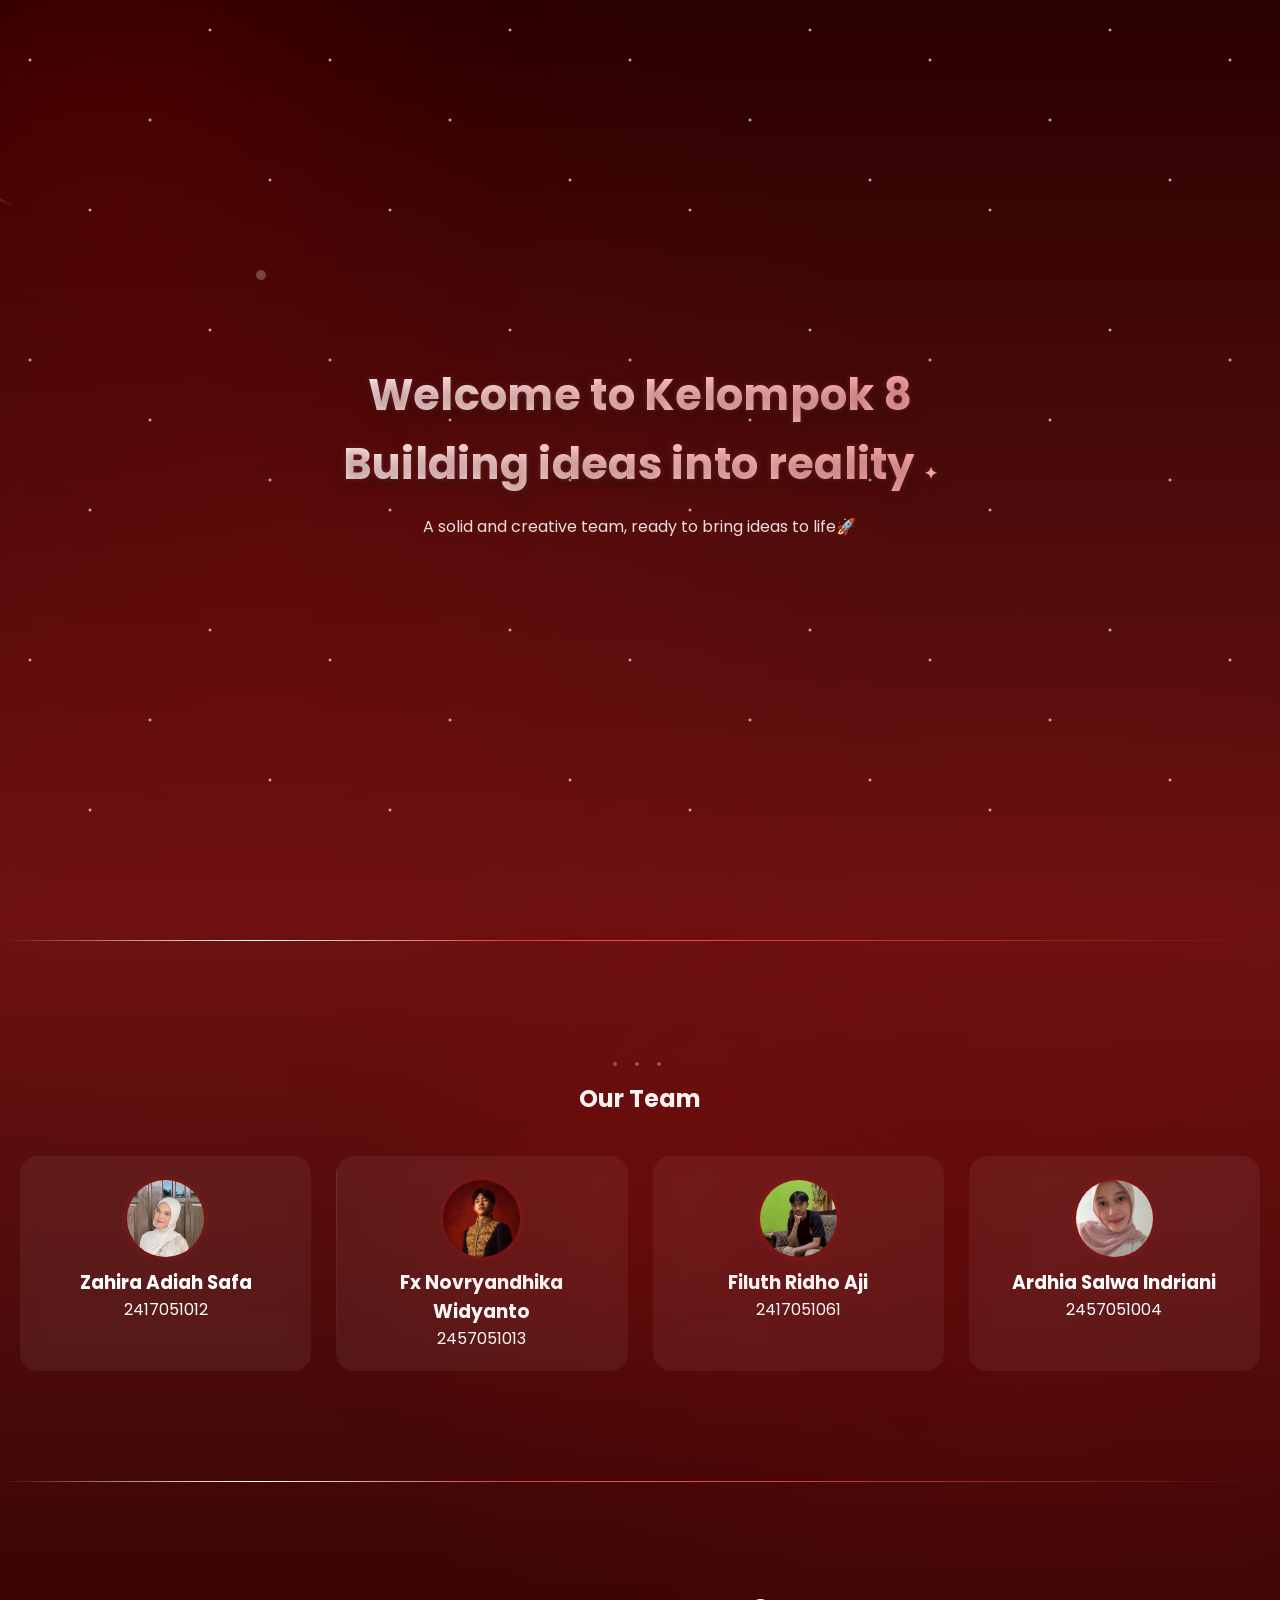
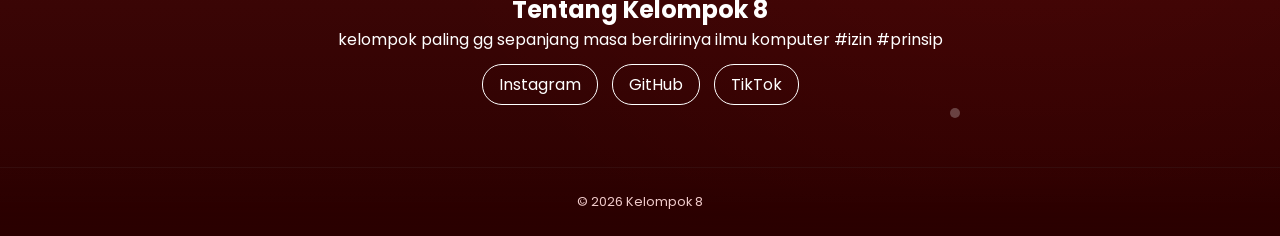
==== index.html @ f7de48f5 "Add files via upload" ====
<!DOCTYPE html>
<html lang="id">
<head>
    <meta charset="UTF-8">
    <meta name="viewport" content="width=device-width, initial-scale=1.0">
    <title>Kelompok 8</title>

    <link href="https://fonts.googleapis.com/css2?family=Poppins:wght@300;500;700&display=swap" rel="stylesheet">
    <link rel="stylesheet" href="style.css">
</head>
<body>

<header class="hero">
    <div class="hero-content">
        <h1>
            Welcome to <span class="highlight">Kelompok 8</span><br>
             Building ideas<span class="highlight"> into reality</span>
        </h1>

        <p>A solid and creative team, ready to bring ideas to life🚀</p>
    </div>
</header>

<div class="divider"></div>

<section class="team hidden">
    <h2>Our Team</h2>

    <div class="team-container">
        <div class="card">
            <img src="img/jahiraa.jpeg" alt="Zahira">
            <h3>Zahira Adiah Safa</h3>
            <p>2417051012</p>
        </div>

        <div class="card">
            <img src="img/fxx.jpeg" alt="Fx">
            <h3>Fx Novryandhika Widyanto</h3>
            <p>2457051013</p>
        </div>

        <div class="card">
            <img src="img/plt.jpeg" alt="pilut">
            <h3>Filuth Ridho Aji</h3>
            <p>2417051061</p>
        </div>

        <div class="card">
            <img src="img/salwa.jpeg" alt="Salwa">
            <h3>Ardhia Salwa Indriani</h3>
            <p>2457051004</p>
        </div>
    </div>
</section>

<div class="divider"></div>

<section class="about hidden">
    <h2>Tentang Kelompok 8</h2>

    <p class="desc">
        kelompok paling gg sepanjang masa berdirinya ilmu komputer #izin #prinsip 
    </p>

    <div class="social">
        <a href="#">Instagram</a>
        <a href="#">GitHub</a>
        <a href="#">TikTok</a>
    </div>
</section>

<footer>
    <p>© 2026 Kelompok 8</p>
</footer>

<script>
const observer = new IntersectionObserver(entries => {
    entries.forEach(entry => {
        if (entry.isIntersecting) {
            entry.target.classList.add("show");
        }
    });
});

document.querySelectorAll(".hidden").forEach(el => observer.observe(el));
</script>

</body>
</html>
---- style.css ----
* {
    margin: 0;
    padding: 0;
    box-sizing: border-box;
    font-family: 'Poppins', sans-serif;
}

body {
    background: 
        radial-gradient(circle at 20% 30%, rgba(255,0,0,0.08), transparent 40%),
        radial-gradient(circle at 80% 70%, rgba(255,0,0,0.08), transparent 40%),
        linear-gradient(180deg,#2a0000,#4a0a0a,#6b1111,#4a0a0a,#2a0000);
    color: #fff;
    overflow-x: hidden;
}

body::before {
    content: "";
    position: fixed;
    width: 500px;
    height: 500px;
    background: radial-gradient(circle, rgba(255,0,0,0.15), transparent);
    top: -150px;
    left: -150px;
    filter: blur(120px);
    animation: floatGlow 10s infinite alternate;
    z-index: 0;
}

body::after {
    content: "";
    position: fixed;
    inset: 0;
    background-image:
        radial-gradient(2px 2px at 10% 20%, #fff, transparent),
        radial-gradient(2px 2px at 30% 70%, #fff, transparent),
        radial-gradient(2px 2px at 50% 40%, #fff, transparent),
        radial-gradient(2px 2px at 70% 10%, #fff, transparent),
        radial-gradient(2px 2px at 90% 60%, #fff, transparent);
    background-size: 300px 300px;
    animation: sparkle 25s linear infinite;
    z-index: 0;
}

.hero {
    height: 100vh;
    display: flex;
    align-items: center;
    justify-content: center;
    text-align: center;
    position: relative;
    z-index: 1;
}

.hero::after {
    content: "";
    position: absolute;
    top: 20%;
    left: -100px;
    width: 120px;
    height: 2px;
    background: linear-gradient(90deg, white, transparent);
    transform: rotate(25deg);
    animation: shooting 6s infinite;
}

.hero::before {
    content: "";
    position: absolute;
    width: 10px;
    height: 10px;
    background: rgba(255,255,255,0.25);
    border-radius: 50%;
    top: 30%;
    left: 20%;
    animation: bubbleFloat 6s infinite;
}

.hero h1 {
    font-size: 2.7rem;
    line-height: 1.6;
    letter-spacing: 0.3px;
    background: linear-gradient(to right, #fff, #ffb3b3);
    -webkit-background-clip: text;
    -webkit-text-fill-color: transparent;
    text-shadow: 
        0 0 6px rgba(255,100,100,0.25),
        0 4px 15px rgba(0,0,0,0.4);
}

.hero h1::after {
    content: " ✦";
    font-size: 1rem;
    animation: sparkleBlink 1.5s infinite alternate;
}

.hero p {
    margin-top: 15px;
    color: #f2dede;
}

.highlight {
    color: #ffdede;
}

.divider {
    height: 1px;
    margin: 40px 0; /* dirapihin */
    background: linear-gradient(to right,transparent,#ff4d4d,transparent);
    position: relative;
    overflow: hidden;
}

.divider::after {
    content: "";
    position: absolute;
    width: 40%;
    height: 100%;
    background: linear-gradient(to right,transparent,#fff,transparent);
    animation: moveLine 4s infinite;
}

.team {
    padding: 70px 20px;
    text-align: center;
    position: relative;
    z-index: 1;
}

.team h2 {
    margin-bottom: 35px; /* 🔥 diperbaiki dari 100px */
    transform: translateY(-5px);
}

.team::before {
    content: "• • •";
    display: block;
    color: rgba(255,255,255,0.3);
    margin-bottom: 10px;
    letter-spacing: 6px;
}

.team::after {
    content: "";
    position: absolute;
    width: 400px;
    height: 200px;
    background: rgba(255,0,0,0.1);
    filter: blur(100px);
    top: 50%;
    left: 50%;
    transform: translate(-50%,-50%);
}

.team-container {
    display: grid;
    grid-template-columns: repeat(auto-fit,minmax(180px,1fr));
    gap: 25px;
}

.card {
    background: rgba(255,255,255,0.06);
    padding: 20px;
    border-radius: 18px;
    backdrop-filter: blur(10px);
    position: relative;
    overflow: hidden;
    transition: 0.4s;
}

.card::before {
    content: "";
    position: absolute;
    inset: 0;
    background: linear-gradient(120deg,transparent,rgba(255,255,255,0.25),transparent);
    transform: translateX(-100%);
}

.card:hover::before {
    transform: translateX(100%);
    transition: 0.6s;
}

.card:hover {
    transform: translateY(-6px) scale(1.04);
}

.card img {
    width: 85px;
    height: 85px;
    object-fit: cover;
    border-radius: 50%;
    background: radial-gradient(circle,rgba(255,0,0,0.3),transparent);
    padding: 4px;
}

.about {
    padding: 70px 20px;
    text-align: center;
    position: relative;
}

.about::before {
    content: "";
    position: absolute;
    width: 10px;
    height: 10px;
    background: rgba(255,255,255,0.25);
    border-radius: 50%;
    bottom: 20%;
    right: 25%;
    animation: bubbleFloat 6s infinite;
}

.social {
    margin-top: 20px;
}

.social a {
    border: 1px solid #fff;
    padding: 8px 16px;
    border-radius: 20px;
    color: #fff;
    text-decoration: none;
    margin: 5px;
    transition: 0.3s;
}

.social a:hover {
    background: #fff;
    color: #7a1414;
    transform: scale(1.07);
}

footer {
    text-align: center;
    padding: 25px;
    font-size: 0.8rem;
    color: #f0caca;
    background: linear-gradient(to top,#2a0000,transparent);
    border-top: 1px solid rgba(255,255,255,0.05);
}

@keyframes sparkle {
    from {transform: translateY(0);}
    to {transform: translateY(-300px);}
}

@keyframes floatGlow {
    from {transform: translateY(0);}
    to {transform: translateY(40px);}
}

@keyframes shooting {
    0% {transform: translateX(0) translateY(0) rotate(25deg); opacity:0;}
    10% {opacity:1;}
    100% {transform: translateX(800px) translateY(300px) rotate(25deg); opacity:0;}
}

@keyframes bubbleFloat {
    0% {transform: translateY(0); opacity:0.4;}
    50% {transform: translateY(-20px); opacity:1;}
    100% {transform: translateY(0); opacity:0.4;}
}

@keyframes sparkleBlink {
    from {opacity:0.3;}
    to {opacity:1;}
}

@keyframes moveLine {
    from {left:-40%;}
    to {left:100%;}
}
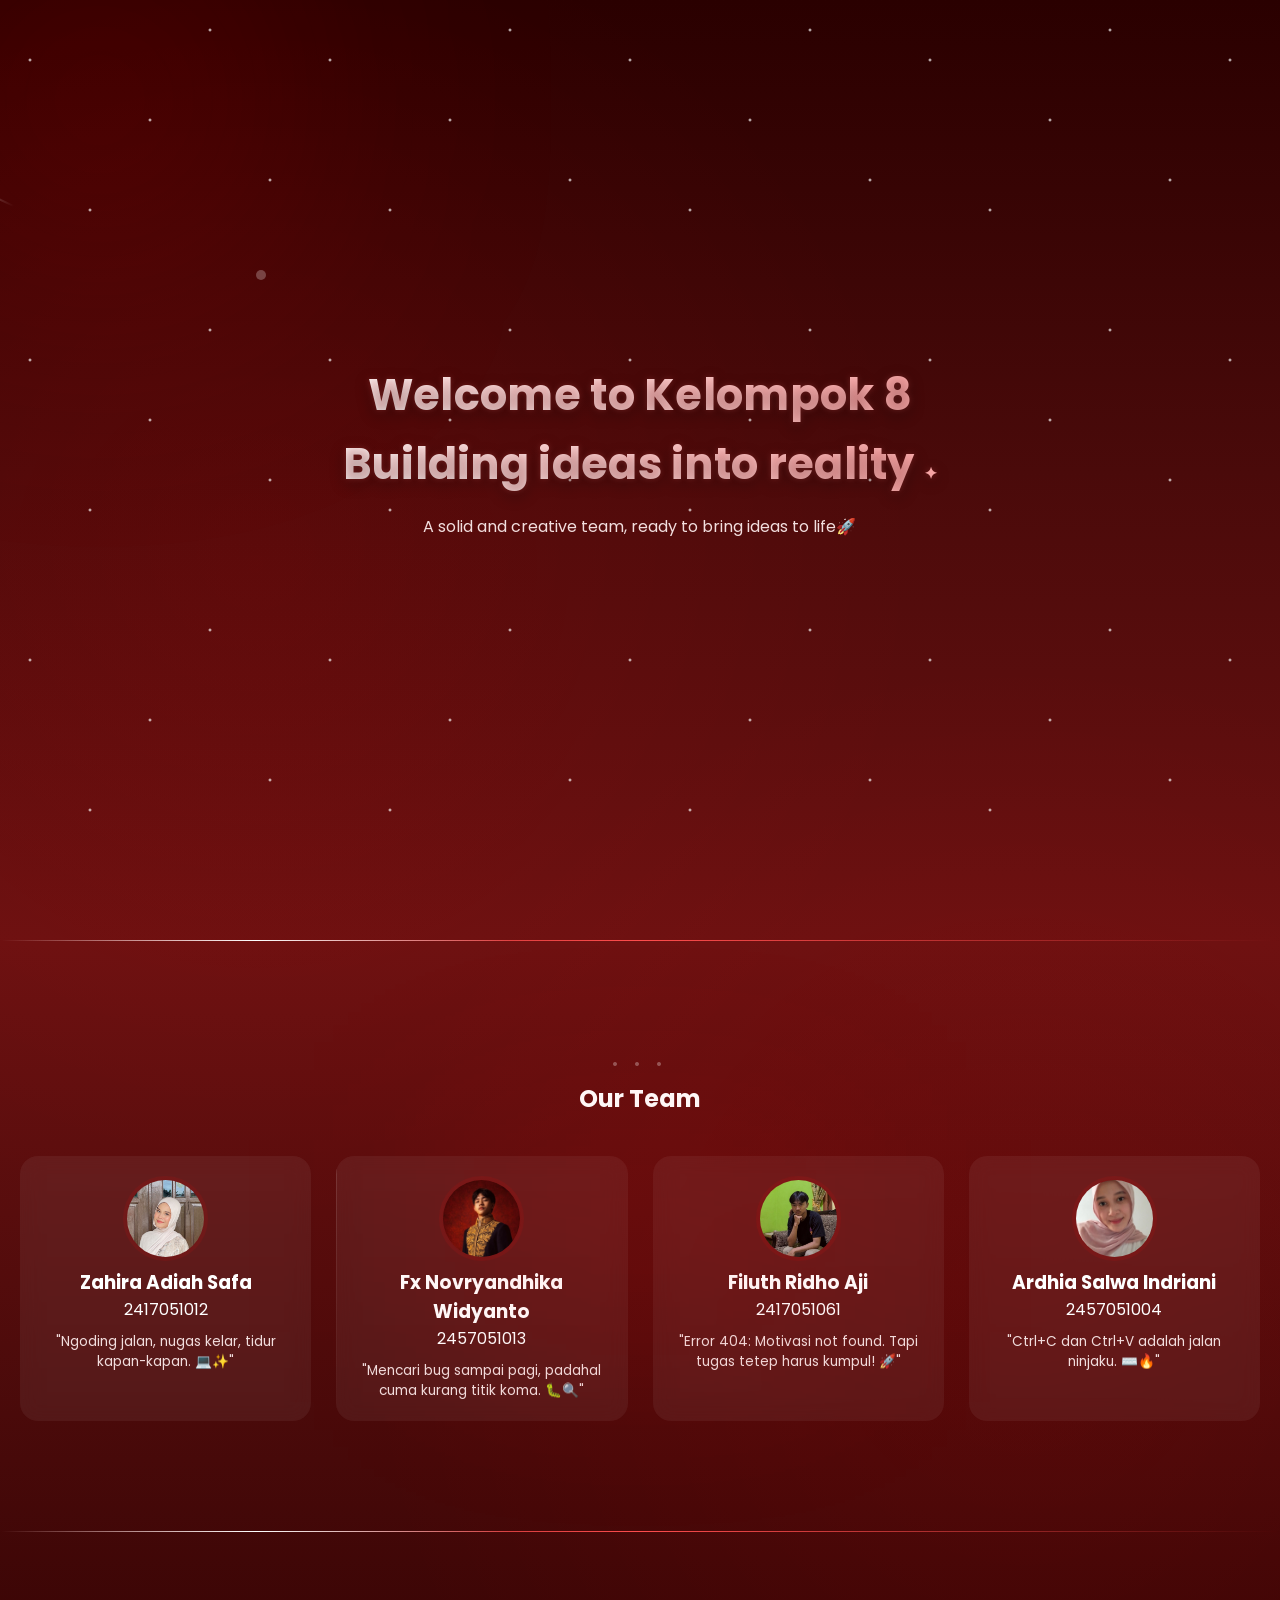
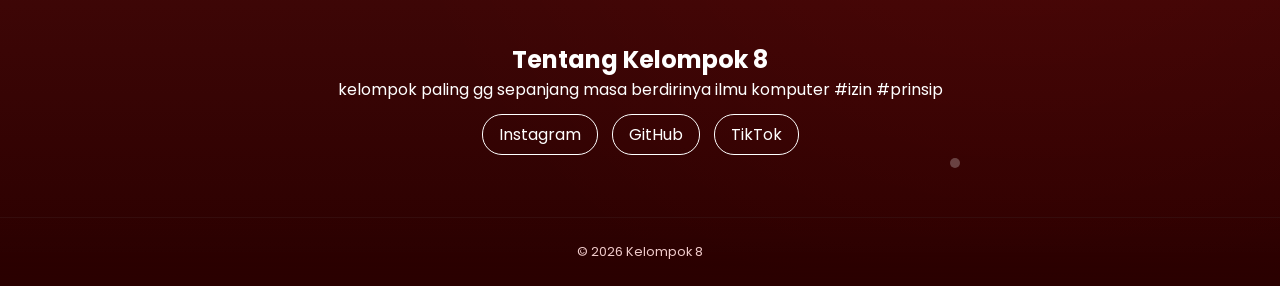
==== commit ce4845b7: "Revise index.html with new title and team details Updated the title and added team member descriptio" ====
--- a/index.html
+++ b/index.html
@@ -3,8 +3,7 @@
 <head>
     <meta charset="UTF-8">
     <meta name="viewport" content="width=device-width, initial-scale=1.0">
-    <title>Kelompok 8</title>
-
+    <title>Kelompok 8 - Tugas 2 Pemweb AB</title>
     <link href="https://fonts.googleapis.com/css2?family=Poppins:wght@300;500;700&display=swap" rel="stylesheet">
     <link rel="stylesheet" href="style.css">
 </head>
@@ -31,24 +30,28 @@
             <img src="img/jahiraa.jpeg" alt="Zahira">
             <h3>Zahira Adiah Safa</h3>
             <p>2417051012</p>
+            <p style="font-size: 0.85rem; margin-top: 10px; color: #f2dede;">"Ngoding jalan, nugas kelar, tidur kapan-kapan. 💻✨"</p>
         </div>
-
+    
         <div class="card">
             <img src="img/fxx.jpeg" alt="Fx">
             <h3>Fx Novryandhika Widyanto</h3>
             <p>2457051013</p>
+            <p style="font-size: 0.85rem; margin-top: 10px; color: #f2dede;">"Mencari bug sampai pagi, padahal cuma kurang titik koma. 🐛🔍"</p>
         </div>
-
+    
         <div class="card">
             <img src="img/plt.jpeg" alt="pilut">
             <h3>Filuth Ridho Aji</h3>
             <p>2417051061</p>
+            <p style="font-size: 0.85rem; margin-top: 10px; color: #f2dede;">"Error 404: Motivasi not found. Tapi tugas tetep harus kumpul! 🚀"</p>
         </div>
-
+    
         <div class="card">
             <img src="img/salwa.jpeg" alt="Salwa">
             <h3>Ardhia Salwa Indriani</h3>
             <p>2457051004</p>
+            <p style="font-size: 0.85rem; margin-top: 10px; color: #f2dede;">"Ctrl+C dan Ctrl+V adalah jalan ninjaku. ⌨️🔥"</p>
         </div>
     </div>
 </section>
@@ -86,4 +89,4 @@
 </script>
 
 </body>
-</html>+</html>
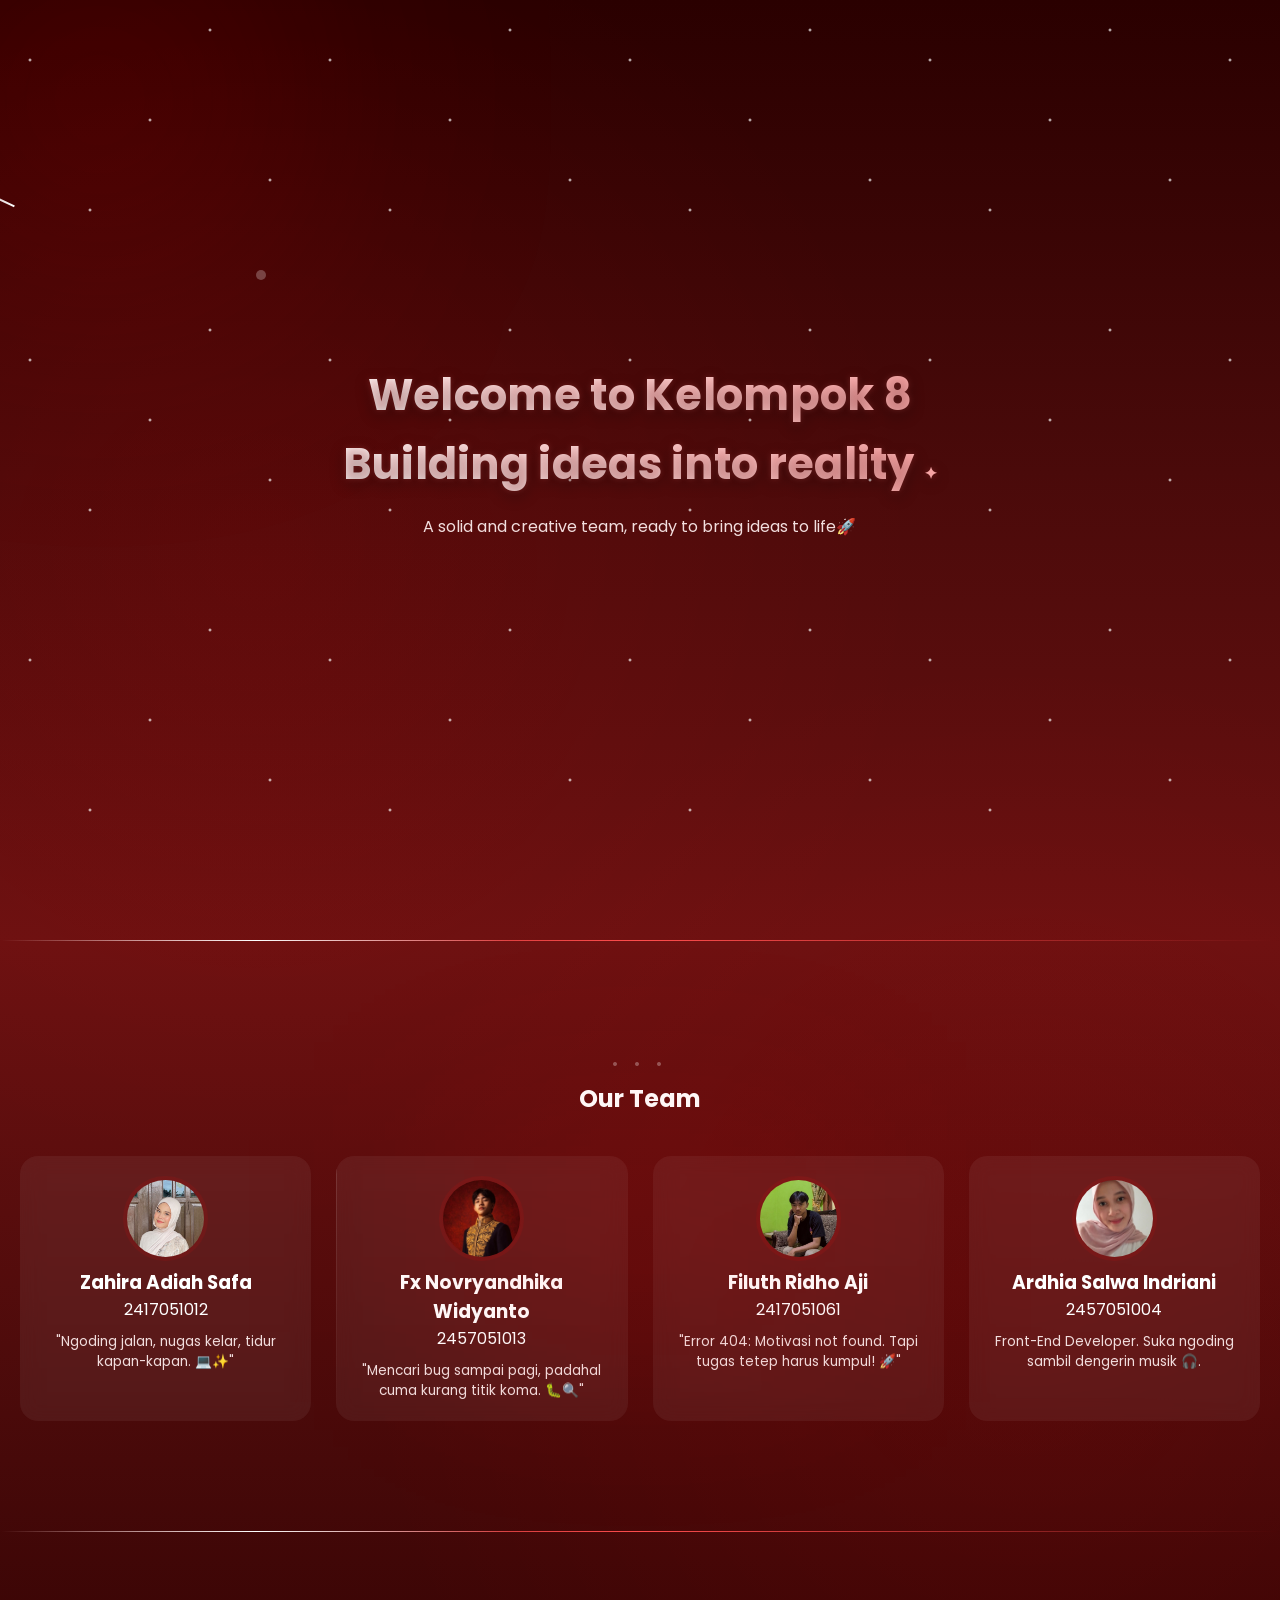
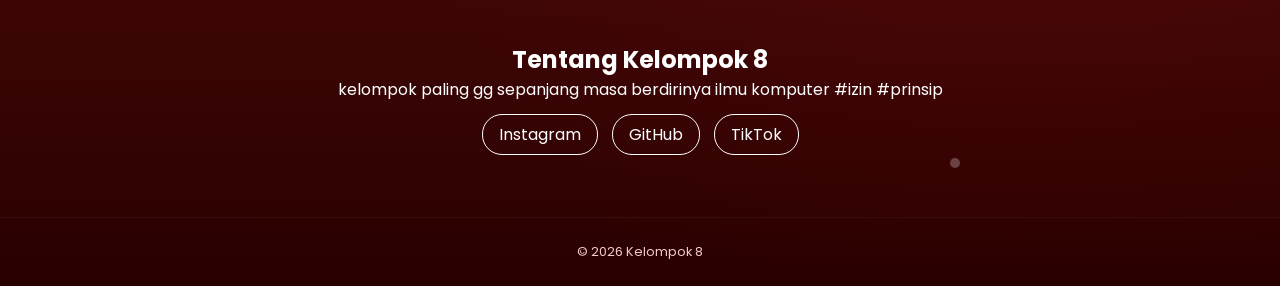
==== commit a8938b34: "Fix formatting issues in index.html" ====
--- a/index.html
+++ b/index.html
@@ -51,7 +51,7 @@
             <img src="img/salwa.jpeg" alt="Salwa">
             <h3>Ardhia Salwa Indriani</h3>
             <p>2457051004</p>
-            <p style="font-size: 0.85rem; margin-top: 10px; color: #f2dede;">"Ctrl+C dan Ctrl+V adalah jalan ninjaku. ⌨️🔥"</p>
+            <p style="font-size: 0.85rem; margin-top: 10px; color: #f2dede;">Front-End Developer. Suka ngoding sambil dengerin musik 🎧.</p>
         </div>
     </div>
 </section>
--- a/style.css
+++ b/style.css
@@ -59,7 +59,7 @@
     left: -100px;
     width: 120px;
     height: 2px;
-    background: linear-gradient(90deg, white, transparent);
+    background: linear-gradient(90deg, transparent, white);
     transform: rotate(25deg);
     animation: shooting 6s infinite;
 }
@@ -271,4 +271,4 @@
 @keyframes moveLine {
     from {left:-40%;}
     to {left:100%;}
-}+}
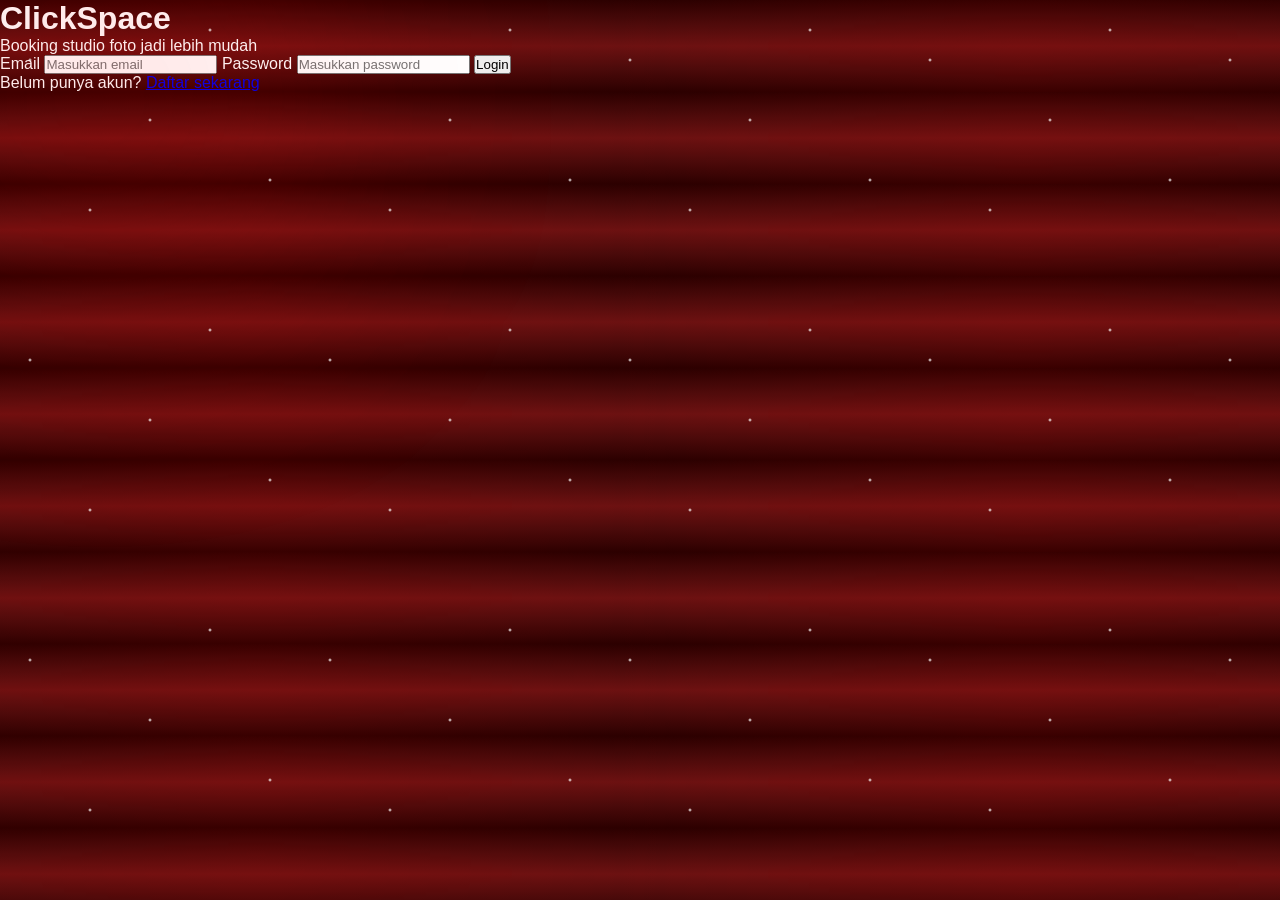
==== commit 07ed969d: "Add files via upload" ====
--- a/index.html
+++ b/index.html
@@ -1,92 +1,33 @@
 <!DOCTYPE html>
 <html lang="id">
 <head>
-    <meta charset="UTF-8">
-    <meta name="viewport" content="width=device-width, initial-scale=1.0">
-    <title>Kelompok 8 - Tugas 2 Pemweb AB</title>
-    <link href="https://fonts.googleapis.com/css2?family=Poppins:wght@300;500;700&display=swap" rel="stylesheet">
-    <link rel="stylesheet" href="style.css">
+  <meta charset="UTF-8">
+  <meta name="viewport" content="width=device-width, initial-scale=1.0">
+  <title>ClickSpace Login</title>
+  <link rel="stylesheet" href="style.css">
 </head>
 <body>
 
-<header class="hero">
-    <div class="hero-content">
-        <h1>
-            Welcome to <span class="highlight">Kelompok 8</span><br>
-             Building ideas<span class="highlight"> into reality</span>
-        </h1>
+  <div class="login-container">
+    <div class="login-card">
+      <h1>ClickSpace</h1>
+      <p>Booking studio foto jadi lebih mudah</p>
 
-        <p>A solid and creative team, ready to bring ideas to life🚀</p>
+      <form>
+        <label>Email</label>
+        <input type="email" placeholder="Masukkan email" required>
+
+        <label>Password</label>
+        <input type="password" placeholder="Masukkan password" required>
+
+        <button type="submit">Login</button>
+      </form>
+
+      <div class="register-text">
+        Belum punya akun? <a href="#">Daftar sekarang</a>
+      </div>
     </div>
-</header>
-
-<div class="divider"></div>
-
-<section class="team hidden">
-    <h2>Our Team</h2>
-
-    <div class="team-container">
-        <div class="card">
-            <img src="img/jahiraa.jpeg" alt="Zahira">
-            <h3>Zahira Adiah Safa</h3>
-            <p>2417051012</p>
-            <p style="font-size: 0.85rem; margin-top: 10px; color: #f2dede;">"Ngoding jalan, nugas kelar, tidur kapan-kapan. 💻✨"</p>
-        </div>
-    
-        <div class="card">
-            <img src="img/fxx.jpeg" alt="Fx">
-            <h3>Fx Novryandhika Widyanto</h3>
-            <p>2457051013</p>
-            <p style="font-size: 0.85rem; margin-top: 10px; color: #f2dede;">"Mencari bug sampai pagi, padahal cuma kurang titik koma. 🐛🔍"</p>
-        </div>
-    
-        <div class="card">
-            <img src="img/plt.jpeg" alt="pilut">
-            <h3>Filuth Ridho Aji</h3>
-            <p>2417051061</p>
-            <p style="font-size: 0.85rem; margin-top: 10px; color: #f2dede;">"Error 404: Motivasi not found. Tapi tugas tetep harus kumpul! 🚀"</p>
-        </div>
-    
-        <div class="card">
-            <img src="img/salwa.jpeg" alt="Salwa">
-            <h3>Ardhia Salwa Indriani</h3>
-            <p>2457051004</p>
-            <p style="font-size: 0.85rem; margin-top: 10px; color: #f2dede;">Front-End Developer. Suka ngoding sambil dengerin musik 🎧.</p>
-        </div>
-    </div>
-</section>
-
-<div class="divider"></div>
-
-<section class="about hidden">
-    <h2>Tentang Kelompok 8</h2>
-
-    <p class="desc">
-        kelompok paling gg sepanjang masa berdirinya ilmu komputer #izin #prinsip 
-    </p>
-
-    <div class="social">
-        <a href="#">Instagram</a>
-        <a href="#">GitHub</a>
-        <a href="#">TikTok</a>
-    </div>
-</section>
-
-<footer>
-    <p>© 2026 Kelompok 8</p>
-</footer>
-
-<script>
-const observer = new IntersectionObserver(entries => {
-    entries.forEach(entry => {
-        if (entry.isIntersecting) {
-            entry.target.classList.add("show");
-        }
-    });
-});
-
-document.querySelectorAll(".hidden").forEach(el => observer.observe(el));
-</script>
+  </div>
 
 </body>
-</html>
+</html>
